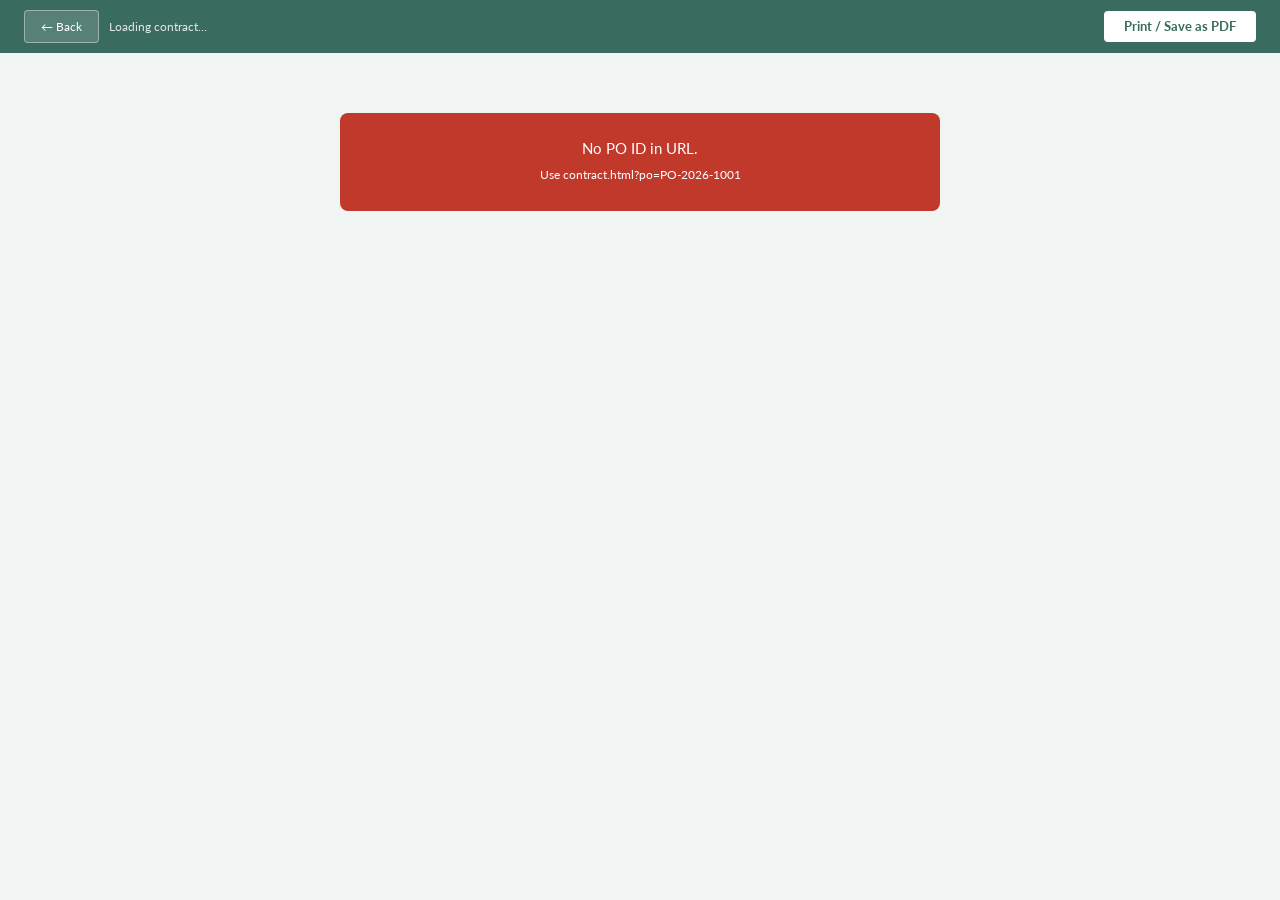
==== contract.html @ 0e43b1c2 "Add NFR PO portal, contract, and proposal calculator" ====
<!DOCTYPE html>
<html lang="en">
<head>
<meta charset="UTF-8">
<meta name="viewport" content="width=device-width, initial-scale=1.0">
<title>NFR Contract</title>
<style>
  @import url('https://fonts.googleapis.com/css2?family=Playfair+Display:wght@600;700&family=Lato:wght@300;400;700&display=swap');
  :root { --primary:#3A6B5F; --accent:#E07B54; --border:#A8CEBF; --text:#2D2D2D; }
  *{margin:0;padding:0;box-sizing:border-box;}
  body{font-family:'Lato',sans-serif;font-size:10pt;color:var(--text);background:#f0f4f3;}

  /* PRINT BAR */
  .print-bar{background:var(--primary);color:#fff;padding:10px 24px;
    display:flex;justify-content:space-between;align-items:center;gap:12px;}
  .print-bar span{font-size:9pt;opacity:.85;}
  .btn-print{background:#fff;color:var(--primary);border:none;border-radius:4px;
    padding:8px 20px;font-family:'Lato',sans-serif;font-size:9.5pt;font-weight:700;cursor:pointer;white-space:nowrap;}
  .btn-print:hover{background:#e8f5f0;}
  .btn-back{background:rgba(255,255,255,.15);color:#fff;border:1px solid rgba(255,255,255,.4);border-radius:4px;
    padding:8px 16px;font-family:'Lato',sans-serif;font-size:9pt;cursor:pointer;}
  .btn-back:hover{background:rgba(255,255,255,.25);}

  /* CONTRACT BODY */
  .contract{max-width:820px;margin:24px auto 40px;background:#fff;padding:52px 62px;
    box-shadow:0 2px 20px rgba(0,0,0,.1);border-radius:4px;}

  /* HEADER */
  .co-header{text-align:center;border-bottom:3px solid var(--primary);padding-bottom:22px;margin-bottom:26px;}
  .co-name{font-family:'Playfair Display',serif;font-size:22pt;color:var(--primary);letter-spacing:.5px;}
  .co-sub{font-size:9pt;color:#777;margin-top:5px;letter-spacing:1px;text-transform:uppercase;}
  .co-contact{font-size:8.5pt;color:#aaa;margin-top:5px;}
  .contract-title{font-family:'Playfair Display',serif;font-size:16pt;color:var(--primary);
    text-align:center;margin:22px 0 20px;}

  /* INFO GRID */
  .info-grid{display:grid;grid-template-columns:1fr 1fr;border:1px solid #ddd;border-radius:4px;
    overflow:hidden;margin-bottom:26px;}
  .info-cell{padding:10px 14px;border-bottom:1px solid #eee;}
  .info-cell:nth-child(odd){border-right:1px solid #eee;background:#fafafa;}
  .info-cell.full{grid-column:1/-1;}
  .info-cell label{font-size:7pt;font-weight:700;color:#999;text-transform:uppercase;
    letter-spacing:.4px;display:block;margin-bottom:3px;}
  .info-cell .val{font-size:10pt;font-weight:700;}

  /* SECTIONS */
  .section{margin-bottom:26px;}
  .section-title{font-family:'Playfair Display',serif;font-size:13pt;color:var(--primary);
    border-bottom:2px solid var(--border);padding-bottom:8px;margin-bottom:14px;}

  /* SCOPE */
  ol.scope-list{margin:0;padding-left:20px;}
  ol.scope-list li{margin-bottom:11px;line-height:1.75;font-size:10pt;}
  ol.scope-list li .scope-cat{font-size:7.5pt;font-weight:700;color:var(--primary);
    text-transform:uppercase;letter-spacing:.4px;display:block;margin-bottom:2px;}

  /* PRICING */
  .pricing-table{width:100%;border-collapse:collapse;margin-top:8px;}
  .pricing-table td{padding:10px 14px;border-bottom:1px solid #eee;font-size:9.5pt;}
  .pricing-table td:last-child{text-align:right;font-weight:700;}
  .pricing-table .grand-row td{border-top:3px solid var(--primary);font-size:14pt;
    font-weight:700;color:var(--primary);padding-top:14px;}
  .pricing-table .tax-row td{color:#888;font-size:8.5pt;}

  /* PAYMENT */
  .pay-grid{display:grid;grid-template-columns:repeat(3,1fr);gap:12px;margin-top:12px;}
  .pay-card{border:2px solid var(--border);border-radius:6px;padding:14px;text-align:center;}
  .pay-card .pct{font-size:20pt;font-weight:700;color:var(--primary);line-height:1;}
  .pay-card .amt{font-size:13pt;font-weight:700;color:var(--accent);margin-top:4px;}
  .pay-card .lbl{font-size:8pt;color:#777;margin-top:6px;line-height:1.5;}

  /* TERMS */
  ul.terms-list{list-style:none;padding:0;}
  ul.terms-list li{padding:7px 0 7px 18px;border-bottom:1px solid #f0f0f0;
    font-size:9.5pt;line-height:1.65;position:relative;}
  ul.terms-list li:last-child{border-bottom:none;}
  ul.terms-list li::before{content:'•';position:absolute;left:0;color:var(--primary);font-weight:700;}

  /* SIGNATURES */
  .sig-grid{display:grid;grid-template-columns:1fr 1fr;gap:44px;margin-top:12px;}
  .sig-block .sig-name{font-size:11pt;font-weight:700;color:var(--primary);}
  .sig-block .sig-role{font-size:8.5pt;color:#888;margin-top:3px;}
  .sig-line{border-bottom:1.5px solid #bbb;height:44px;margin:18px 0 5px;}
  .sig-block .date-label{font-size:8pt;color:#aaa;}

  /* STAMP */
  .nfr-stamp{border:2px solid var(--border);border-radius:6px;padding:14px 18px;
    text-align:center;margin-top:28px;}
  .stamp-name{font-family:'Playfair Display',serif;color:var(--primary);font-size:11pt;}
  .stamp-sub{font-size:8pt;color:#aaa;margin-top:4px;}
  .stamp-ref{font-size:7.5pt;color:#ccc;margin-top:6px;}

  /* ERROR */
  .error-box{background:#c0392b;color:#fff;padding:24px 28px;border-radius:8px;
    text-align:center;font-size:11pt;max-width:600px;margin:60px auto;line-height:1.7;}
  .error-box.warn{background:#856404;}

  @media print {
    body{background:#fff;}
    .print-bar{display:none!important;}
    .contract{margin:0;padding:36px 44px;box-shadow:none;max-width:100%;}
    .info-cell:nth-child(odd){background:#f8f8f8 !important;-webkit-print-color-adjust:exact;}
    .pay-card{border-color:#ccc;}
  }
</style>
</head>
<body>

<div class="print-bar" id="print-bar">
  <div style="display:flex;gap:10px;align-items:center;">
    <button class="btn-back" onclick="history.back()">← Back</button>
    <span id="bar-label">Loading contract…</span>
  </div>
  <button class="btn-print" onclick="window.print()">Print / Save as PDF</button>
</div>

<div id="contract-root"></div>

<script>
function qp(n) { return new URLSearchParams(window.location.search).get(n); }
function loadPOs() { try { return JSON.parse(localStorage.getItem('nfr_pos')||'[]'); } catch(e){ return []; } }
function fmt(n){ return '$'+(n||0).toLocaleString('en-US',{minimumFractionDigits:2,maximumFractionDigits:2}); }
function h(s){ return String(s||'').replace(/&/g,'&amp;').replace(/</g,'&lt;').replace(/>/g,'&gt;'); }
function fmtDate(iso){
  if(!iso) return '—';
  // handle date-only strings like "2026-04-01" safely
  const d = iso.length <= 10 ? new Date(iso+'T12:00:00') : new Date(iso);
  return d.toLocaleDateString('en-US',{month:'long',day:'numeric',year:'numeric'});
}

function scopeLine(item) {
  let line = item.description || '(No description)';
  if (item.spec)       line += ` — ${item.spec}`;
  if (item.dimensions) line += ` (${item.dimensions})`;
  if (item.notes)      line += `. Note: ${item.notes}`;
  return line;
}

document.addEventListener('DOMContentLoaded', () => {
  const poId = qp('po');
  const root = document.getElementById('contract-root');

  if (!poId) {
    root.innerHTML = '<div class="error-box">No PO ID in URL.<br><small>Use contract.html?po=PO-2026-1001</small></div>';
    return;
  }

  const pos = loadPOs();
  const po  = pos.find(p => p.id === poId);

  if (!po) {
    root.innerHTML = `<div class="error-box">PO <strong>${h(poId)}</strong> not found in this browser's storage.<br><small>Open this page in the same Chrome/Edge window where the PO was created.</small></div>`;
    return;
  }
  if (po.status !== 'approved') {
    root.innerHTML = `<div class="error-box warn">PO <strong>${h(poId)}</strong> has not been approved yet.<br><small>Status: ${h(po.status)}</small></div>`;
    return;
  }

  document.getElementById('bar-label').textContent = `Contract — ${po.project.client_name || 'Client'} · ${po.id}`;
  document.title = `NFR Contract — ${po.project.client_name || po.id}`;

  // Pricing
  const MAT_MU = 0.24, SUB_MU = 0.30, EQ_MU = 0.15, LABOR_RATE = 85;
  const taxRate = parseFloat(po.project.tax_region) || 7.5;

  let totMat=0, totSub=0, totTools=0, totManHrs=0;
  (po.scope_items||[]).forEach(item => {
    totMat   += item.mat_cost   || 0;
    totSub   += item.sub_cost   || 0;
    totTools += item.tools_cost || 0;
    totManHrs += (item.men||1) * (item.est_hrs||0);
  });

  const laborRev    = totManHrs * LABOR_RATE;
  const matBilled   = totMat   * (1 + MAT_MU);
  const subBilled   = totSub   * (1 + SUB_MU);
  const toolsBilled = totTools * (1 + EQ_MU);
  const taxAmt      = totMat   * (taxRate / 100);
  const grand       = laborRev + matBilled + subBilled + toolsBilled + taxAmt;

  const contractDate = fmtDate(po.approved_at || po.created_at);
  const startDate    = fmtDate(po.project.start_date);

  const scopeItems = (po.scope_items||[]).filter(i => i.description || i.mat_cost > 0 || i.sub_cost > 0);
  const scopeHtml = scopeItems.length > 0
    ? `<ol class="scope-list">${scopeItems.map(item => `
        <li>
          <span class="scope-cat">${h(item.category)}</span>
          ${h(scopeLine(item))}
        </li>`).join('')}</ol>`
    : '<p style="color:#aaa;font-style:italic;">No scope items defined.</p>';

  const fullAddr = [po.project.client_addr, po.project.client_city, 'OH', po.project.client_zip]
    .filter(Boolean).join(', ') || '—';

  root.innerHTML = `
  <div class="contract">

    <div class="co-header">
      <div class="co-name">Natures Friend &amp; Resources</div>
      <div class="co-sub">Home Improvement · Columbus, Ohio</div>
      <div class="co-contact">Licensed &amp; Insured &nbsp;·&nbsp; Columbus, OH</div>
    </div>

    <div class="contract-title">Home Improvement Contract</div>

    <div class="section">
      <div class="section-title">Client &amp; Project Information</div>
      <div class="info-grid">
        <div class="info-cell"><label>Client Name</label><div class="val">${h(po.project.client_name||'—')}</div></div>
        <div class="info-cell"><label>Contract Date</label><div class="val">${contractDate}</div></div>
        <div class="info-cell full"><label>Property Address</label><div class="val">${h(fullAddr)}</div></div>
        <div class="info-cell"><label>Project Type</label><div class="val">${h(po.project.project_type||'—')}</div></div>
        <div class="info-cell"><label>Estimated Start Date</label><div class="val">${startDate}</div></div>
        <div class="info-cell"><label>Project Manager</label><div class="val">${h(po.project.proj_mgr||'Jose Martinez')}</div></div>
        <div class="info-cell"><label>Contract Reference</label><div class="val">${h(po.id)}</div></div>
      </div>
    </div>

    <div class="section">
      <div class="section-title">Scope of Work</div>
      <p style="font-size:9pt;color:#777;margin-bottom:14px;line-height:1.65;">
        Natures Friend &amp; Resources agrees to perform the following work at the above-referenced property in a workmanlike manner consistent with industry standards:
      </p>
      ${scopeHtml}
    </div>

    <div class="section">
      <div class="section-title">Contract Price</div>
      <table class="pricing-table">
        <tr class="tax-row"><td>Labor, materials, sub-contractors, and equipment as described in scope above</td><td>Included</td></tr>
        <tr class="tax-row"><td>Sales tax on materials (${taxRate}%)</td><td>${fmt(taxAmt)}</td></tr>
        <tr class="grand-row"><td>Total Contract Amount</td><td>${fmt(grand)}</td></tr>
      </table>
    </div>

    <div class="section">
      <div class="section-title">Payment Schedule</div>
      <div class="pay-grid">
        <div class="pay-card">
          <div class="pct">40%</div>
          <div class="amt">${fmt(grand * 0.4)}</div>
          <div class="lbl"><strong>Deposit</strong><br>Due upon signing<br>Reserves project start date</div>
        </div>
        <div class="pay-card">
          <div class="pct">40%</div>
          <div class="amt">${fmt(grand * 0.4)}</div>
          <div class="lbl"><strong>Progress Payment</strong><br>Due when materials ordered<br>or work is underway</div>
        </div>
        <div class="pay-card">
          <div class="pct">20%</div>
          <div class="amt">${fmt(grand * 0.2)}</div>
          <div class="lbl"><strong>Final Payment</strong><br>Due upon completion<br>After walkthrough</div>
        </div>
      </div>
    </div>

    <div class="section">
      <div class="section-title">Terms &amp; Conditions</div>
      <ul class="terms-list">
        <li>Work will not begin until the deposit has been received in full.</li>
        <li>Work will pause if the progress payment is not received on schedule.</li>
        <li>Accepted payment methods: Personal Check, Zelle, or ACH Bank Transfer.</li>
        <li>Any changes to the scope of work must be agreed to in writing as a signed change order before work proceeds. Additional charges may apply.</li>
        <li>Natures Friend &amp; Resources is not responsible for damage caused by pre-existing conditions unless disclosed in writing prior to commencement.</li>
        <li>All work will be performed in a workmanlike manner consistent with industry standards.</li>
        <li>Client is responsible for clearing personal belongings and furniture from work areas prior to the start date.</li>
        <li>This contract is valid for 30 days from the contract date above.</li>
      </ul>
    </div>

    <div class="section">
      <div class="section-title">Signatures</div>
      <p style="font-size:9pt;color:#777;margin-bottom:20px;line-height:1.65;">
        By signing below, both parties agree to the scope of work, total price, payment schedule, and all terms outlined in this contract.
      </p>
      <div class="sig-grid">
        <div class="sig-block">
          <div class="sig-name">${h(po.project.client_name||'Client')}</div>
          <div class="sig-role">Property Owner / Client</div>
          <div class="sig-line"></div>
          <div class="date-label">Signature &nbsp;&nbsp;&nbsp;&nbsp;&nbsp;&nbsp;&nbsp;&nbsp;&nbsp;&nbsp;&nbsp;&nbsp;&nbsp;&nbsp;&nbsp;&nbsp; Date</div>
        </div>
        <div class="sig-block">
          <div class="sig-name">Jose Martinez</div>
          <div class="sig-role">Owner — Natures Friend &amp; Resources</div>
          <div class="sig-line"></div>
          <div class="date-label">Signature &nbsp;&nbsp;&nbsp;&nbsp;&nbsp;&nbsp;&nbsp;&nbsp;&nbsp;&nbsp;&nbsp;&nbsp;&nbsp;&nbsp;&nbsp;&nbsp; Date</div>
        </div>
      </div>
    </div>

    <div class="nfr-stamp">
      <div class="stamp-name">Natures Friend &amp; Resources</div>
      <div class="stamp-sub">Columbus, Ohio &nbsp;·&nbsp; Licensed &amp; Insured &nbsp;·&nbsp; Home Improvement Contractor</div>
      <div class="stamp-ref">${h(po.id)} &nbsp;·&nbsp; Generated ${new Date().toLocaleDateString()}</div>
    </div>

  </div>`;
});
</script>
</body>
</html>
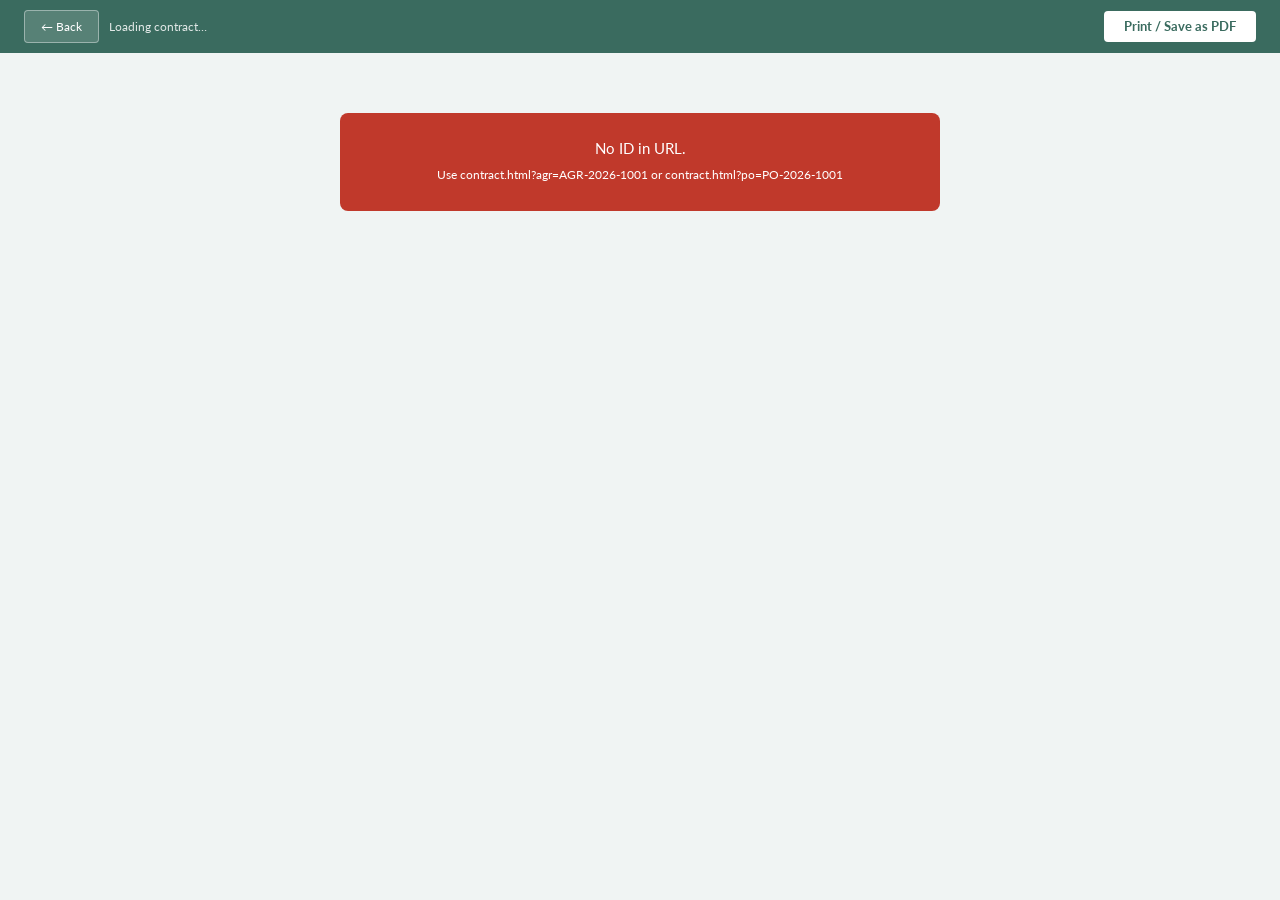
==== commit b386c154: "Add agreement portal, Jen portal, skills, and workflow redesign - agreement-portal.html: Maria's new" ====
--- a/contract.html
+++ b/contract.html
@@ -137,30 +137,51 @@
 }
 
 document.addEventListener('DOMContentLoaded', () => {
-  const poId = qp('po');
-  const root = document.getElementById('contract-root');
-
-  if (!poId) {
-    root.innerHTML = '<div class="error-box">No PO ID in URL.<br><small>Use contract.html?po=PO-2026-1001</small></div>';
+  // Support both ?agr=AGR-2026-1001 (new flow) and ?po=PO-2026-1001 (legacy)
+  const agrId = qp('agr');
+  const poId  = qp('po');
+  const root  = document.getElementById('contract-root');
+
+  if (!agrId && !poId) {
+    root.innerHTML = '<div class="error-box">No ID in URL.<br><small>Use contract.html?agr=AGR-2026-1001 or contract.html?po=PO-2026-1001</small></div>';
     return;
   }
 
-  const pos = loadPOs();
-  const po  = pos.find(p => p.id === poId);
-
-  if (!po) {
-    root.innerHTML = `<div class="error-box">PO <strong>${h(poId)}</strong> not found in this browser's storage.<br><small>Open this page in the same Chrome/Edge window where the PO was created.</small></div>`;
-    return;
+  let record = null;
+  let recordId = '';
+
+  if (agrId) {
+    const agrs = JSON.parse(localStorage.getItem('nfr_agreements') || '[]');
+    record = agrs.find(a => a.id === agrId);
+    recordId = agrId;
+    if (!record) {
+      root.innerHTML = `<div class="error-box">Agreement <strong>${h(agrId)}</strong> not found in this browser's storage.</div>`;
+      return;
+    }
+    if (!['jose_approved','sent_to_client','signed','deposit_paid'].includes(record.status)) {
+      root.innerHTML = `<div class="error-box warn">Agreement <strong>${h(agrId)}</strong> has not been approved yet.<br><small>Status: ${h(record.status)}</small></div>`;
+      return;
+    }
+  } else {
+    const pos = loadPOs();
+    record = pos.find(p => p.id === poId);
+    recordId = poId;
+    if (!record) {
+      root.innerHTML = `<div class="error-box">PO <strong>${h(poId)}</strong> not found in this browser's storage.<br><small>Open this page in the same Chrome/Edge window where the PO was created.</small></div>`;
+      return;
+    }
+    if (record.status !== 'approved') {
+      root.innerHTML = `<div class="error-box warn">PO <strong>${h(poId)}</strong> has not been approved yet.<br><small>Status: ${h(record.status)}</small></div>`;
+      return;
+    }
   }
-  if (po.status !== 'approved') {
-    root.innerHTML = `<div class="error-box warn">PO <strong>${h(poId)}</strong> has not been approved yet.<br><small>Status: ${h(po.status)}</small></div>`;
-    return;
-  }
-
-  document.getElementById('bar-label').textContent = `Contract — ${po.project.client_name || 'Client'} · ${po.id}`;
-  document.title = `NFR Contract — ${po.project.client_name || po.id}`;
-
-  // Pricing
+
+  const po = record;
+
+  document.getElementById('bar-label').textContent = `Contract — ${po.project.client_name || 'Client'} · ${recordId}`;
+  document.title = `NFR Contract — ${po.project.client_name || recordId}`;
+
+  // Pricing — use stored grand_total if available (agreements store it), otherwise calculate
   const MAT_MU = 0.24, SUB_MU = 0.30, EQ_MU = 0.15, LABOR_RATE = 85;
   const taxRate = parseFloat(po.project.tax_region) || 7.5;
 
@@ -177,9 +198,10 @@
   const subBilled   = totSub   * (1 + SUB_MU);
   const toolsBilled = totTools * (1 + EQ_MU);
   const taxAmt      = totMat   * (taxRate / 100);
-  const grand       = laborRev + matBilled + subBilled + toolsBilled + taxAmt;
-
-  const contractDate = fmtDate(po.approved_at || po.created_at);
+  // Use stored grand total from agreement if available (ensures contract matches what was signed)
+  const grand       = po.grand_total || (laborRev + matBilled + subBilled + toolsBilled + taxAmt);
+
+  const contractDate = fmtDate(po.jose_approved_at || po.signed_at || po.approved_at || po.created_at);
   const startDate    = fmtDate(po.project.start_date);
 
   const scopeItems = (po.scope_items||[]).filter(i => i.description || i.mat_cost > 0 || i.sub_cost > 0);
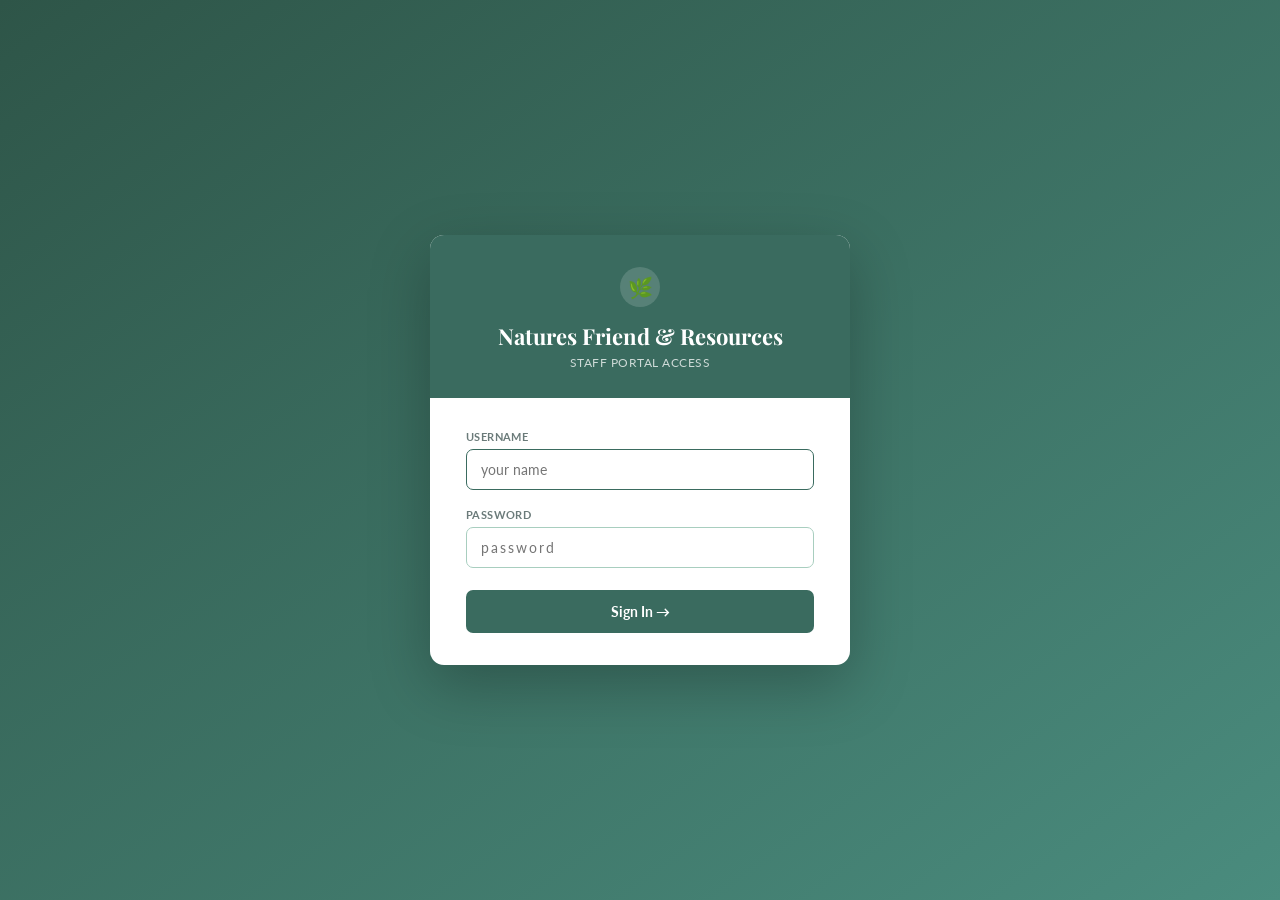
==== commit 0bf67598: "Add unified portal login + absorb training into tools domain - Rewrite index.html: username+password" ====
--- a/contract.html
+++ b/contract.html
@@ -6,7 +6,7 @@
 <title>NFR Contract</title>
 <style>
   @import url('https://fonts.googleapis.com/css2?family=Playfair+Display:wght@600;700&family=Lato:wght@300;400;700&display=swap');
-  :root { --primary:#3A6B5F; --accent:#E07B54; --border:#A8CEBF; --text:#2D2D2D; }
+  :root { --primary:#3A6B5F; --accent:#E07B54; --border:#A8CEBF; --text:#2D2D2D; --warn:#92400E; --success:#065F46; }
   *{margin:0;padding:0;box-sizing:border-box;}
   body{font-family:'Lato',sans-serif;font-size:10pt;color:var(--text);background:#f0f4f3;}
 
@@ -95,14 +95,60 @@
     text-align:center;font-size:11pt;max-width:600px;margin:60px auto;line-height:1.7;}
   .error-box.warn{background:#856404;}
 
+  /* TERMS */
+  .terms-block{display:flex;gap:12px;margin-bottom:14px;font-size:9pt;line-height:1.7;color:#444;}
+  .terms-num{min-width:22px;font-weight:700;color:var(--primary);padding-top:1px;}
+  .terms-highlight{background:#FFFBEB;border:1px solid #FDE68A;border-radius:6px;padding:12px 14px;margin-bottom:14px;}
+  .terms-highlight .terms-num{color:#92400E;}
+  .terms-highlight{color:#78350F;}
+
+  /* E-SIGN */
+  .esign-box{background:#F0F7FF;border:2px solid #3B82F6;border-radius:10px;padding:28px 32px;margin:30px 0 20px;}
+  .esign-title{font-family:'Playfair Display',serif;font-size:14pt;color:#1E3A5F;margin-bottom:10px;}
+  .esign-intro{font-size:9pt;color:#374151;line-height:1.7;margin-bottom:20px;}
+  .esign-checks{display:flex;flex-direction:column;gap:14px;margin-bottom:22px;}
+  .esign-check-row{display:flex;gap:12px;align-items:flex-start;font-size:9pt;color:#1F2937;line-height:1.6;cursor:pointer;}
+  .esign-check-row input[type=checkbox]{min-width:18px;height:18px;margin-top:2px;accent-color:#1D4ED8;cursor:pointer;}
+  .esign-name-row{display:grid;grid-template-columns:1fr 180px;gap:16px;margin-bottom:16px;}
+  .esign-field label{display:block;font-size:8pt;font-weight:700;color:#374151;text-transform:uppercase;letter-spacing:.3px;margin-bottom:5px;}
+  .esign-field input{width:100%;border:1.5px solid #93C5FD;border-radius:6px;padding:10px 12px;font-family:'Lato',sans-serif;font-size:11pt;outline:none;transition:border-color .15s;}
+  .esign-field input:focus{border-color:#2563EB;}
+  .esign-btn{width:100%;padding:14px;background:#1D4ED8;color:#fff;border:none;border-radius:7px;font-family:'Lato',sans-serif;font-size:13pt;font-weight:700;cursor:pointer;transition:opacity .15s;margin-bottom:12px;}
+  .esign-btn:disabled{background:#93C5FD;cursor:not-allowed;}
+  .esign-btn:not(:disabled):hover{opacity:.88;}
+  .esign-legal-note{font-size:8pt;color:#6B7280;line-height:1.6;font-style:italic;text-align:center;}
+  .esign-confirmed{background:#D1FAE5;border:2px solid #6EE7B7;border-radius:10px;padding:20px 24px;margin:20px 0;display:flex;align-items:center;gap:16px;}
+  .esign-confirmed-icon{font-size:28px;}
+  .esign-confirmed-text{font-size:10pt;color:#065F46;line-height:1.6;}
+
+  /* SCOPE GROUPS */
+  .scope-group{margin-bottom:18px;}
+  .scope-group-title{font-family:'Playfair Display',serif;font-size:10.5pt;color:var(--primary);
+    border-left:3px solid var(--border);padding:5px 0 5px 12px;margin-bottom:8px;font-weight:600;}
+  .scope-group ol{margin:0 0 0 22px;padding:0;}
+  .scope-group ol li{margin-bottom:7px;line-height:1.7;font-size:9.5pt;}
+  .scope-clause{font-size:8pt;color:#6B7280;line-height:1.65;font-style:italic;
+    background:#F9FAFB;border-left:2px solid #D1D5DB;padding:7px 10px;margin-top:6px;border-radius:0 4px 4px 0;}
+
+  /* NETLIFY FORM THANK-YOU */
+  .esign-thankyou{background:#D1FAE5;border:2px solid #6EE7B7;border-radius:10px;
+    padding:28px 32px;margin:30px 0 20px;text-align:center;}
+  .esign-thankyou h2{font-family:'Playfair Display',serif;color:#065F46;font-size:16pt;margin-bottom:10px;}
+  .esign-thankyou p{font-size:10pt;color:#065F46;line-height:1.7;}
+
   @media print {
     body{background:#fff;}
     .print-bar{display:none!important;}
+    .esign-box{display:none!important;}
     .contract{margin:0;padding:36px 44px;box-shadow:none;max-width:100%;}
     .info-cell:nth-child(odd){background:#f8f8f8 !important;-webkit-print-color-adjust:exact;}
     .pay-card{border-color:#ccc;}
+    .terms-highlight{background:#FFFDE7 !important;-webkit-print-color-adjust:exact;}
+    .esign-confirmed{background:#F0FFF4 !important;-webkit-print-color-adjust:exact;}
   }
 </style>
+<script src="js/auth.js"></script>
+<script>NFRAuth.requireAuth('contract');</script>
 </head>
 <body>
 
@@ -113,6 +159,19 @@
   </div>
   <button class="btn-print" onclick="window.print()">Print / Save as PDF</button>
 </div>
+
+<!-- Netlify form (hidden — submitted via fetch in shared/remote mode) -->
+<form id="netlify-sig-form" name="nfr-esign" method="POST" data-netlify="true" netlify-honeypot="bot-field" style="display:none">
+  <input name="form-name" value="nfr-esign">
+  <input name="bot-field">
+  <input name="agreement_id"        id="nf-agr-id">
+  <input name="client_name_signed"  id="nf-client-name">
+  <input name="signed_at"           id="nf-signed-at">
+  <input name="contract_total"      id="nf-total">
+  <input name="project_type"        id="nf-proj-type">
+  <input name="client_address"      id="nf-address">
+  <input name="user_agent"          id="nf-ua">
+</form>
 
 <div id="contract-root"></div>
 
@@ -136,11 +195,50 @@
   return line;
 }
 
+// ── Per-trade contract clauses ────────────────────────────────────────────────
+const TRADE_CLAUSES = {
+  'Demo & Site Prep': 'All demolition debris removed within 48 hours. Work areas inaccessible during active demo. Pre-existing conditions discovered after demo require a written change order before remediation.',
+  'Structural': 'All structural modifications performed per applicable code. Permits and engineering review may be required and are billed at cost. Additional structural deficiencies found during work require a change order.',
+  'Rough Electrical': 'All rough electrical work performed by or under supervision of a licensed electrician. Permits pulled where required. Electrical panel must be unobstructed on start date.',
+  'Finish Electrical': 'All outlet covers, switch plates, light fixtures, and GFCI outlets installed per approved scope. Client approves any fixture substitutions in writing before installation.',
+  'Rough Plumbing': 'All rough plumbing performed by a licensed plumber. Water shutoff confirmed before work begins. Pressure-tested before walls are closed. Gas line work requires licensed plumber to pull permit.',
+  'Fixtures & Plumbing Finish': 'Client confirms all fixture selections in writing before ordering. Owner-supplied fixtures installed at owner\'s risk. All connections leak-tested 24 hours after installation.',
+  'Waterproofing': 'Waterproofing applied per manufacturer spec. NFR warranty covers installation workmanship only — does not cover external water intrusion, drainage issues, or foundation failure. Flood test performed before tile installation.',
+  'Drywall': 'Drywall installed, taped, and finished to specified level. Level 5 finish requires primer coat before application.',
+  'Tile Work': 'Client approves tile layout, grout color, and pattern in writing before installation begins. Changes after installation commences are a change order. Grout sealed 72 hours after installation.',
+  'Flooring': 'Client approves flooring material, color, and run direction before installation. Flooring acclimated per manufacturer requirements. Existing subfloor defects discovered during installation require a change order.',
+  'Cabinets': 'Client reviews and approves cabinet layout drawing before order is placed. Cancellation or changes after order placement are subject to restocking fees passed to client.',
+  'Countertops': 'Template/measurement appointment required after cabinet installation. Countertop lead time is 10–14 business days after template. Client approves stone slab selection before fabrication.',
+  'Shower / Tub': 'Shower floor sloped minimum ¼" per foot toward drain. Shower pan flood-tested for 24 hours before tile installation.',
+  'Appliances': 'Client confirms appliance dimensions match rough-in locations before installation. NFR not responsible for manufacturer defects. Anti-tip brackets installed on all freestanding ranges.',
+  'Paint & Finish': 'Client approves color samples on actual wall surface in writing before full application. Touch-up coat included. Full repaint after application begins due to color change is a change order.',
+  'Trim & Millwork': 'All inside corners coped, not mitered. Nail holes and caulk filled before paint.',
+  'Bathroom Accessories': 'Accessories installed on blocking or rated anchors. Standard towel bar height 48" AFF unless otherwise specified in writing.',
+  'Sub-Contractors': 'All sub-contractors carry their own general liability insurance and applicable state licensing. Sub-contractor scope buyouts signed before work commences.',
+  'Permits & Inspections': 'All permits obtained before permitted work begins. Permit fees not listed above billed at cost. Work shall not be covered until all required rough-in inspections are passed.',
+  'Acoustic / Drop Ceiling Tile': 'All existing tile removed and disposed. New grid installed level and square. Accessibility panels provided at all mechanical/junction box locations per code.'
+};
+
 document.addEventListener('DOMContentLoaded', () => {
-  // Support both ?agr=AGR-2026-1001 (new flow) and ?po=PO-2026-1001 (legacy)
+  // Support ?shared= (remote client link), ?agr= (internal), or ?po= (legacy)
+  const sharedId = qp('shared');
+  const snapParam = qp('snap');
   const agrId = qp('agr');
   const poId  = qp('po');
   const root  = document.getElementById('contract-root');
+
+  // ── Shared / remote mode ──
+  if (sharedId && snapParam) {
+    let record = null;
+    try {
+      record = JSON.parse(decodeURIComponent(escape(atob(decodeURIComponent(snapParam)))));
+    } catch(e) {
+      root.innerHTML = '<div class="error-box">Invalid or corrupted contract link. Please ask Jose to re-send the link.</div>';
+      return;
+    }
+    renderContract(record, sharedId, 'agr', true, root);
+    return;
+  }
 
   if (!agrId && !poId) {
     root.innerHTML = '<div class="error-box">No ID in URL.<br><small>Use contract.html?agr=AGR-2026-1001 or contract.html?po=PO-2026-1001</small></div>';
@@ -176,12 +274,24 @@
     }
   }
 
-  const po = record;
+  renderContract(record, recordId, agrId ? 'agr' : 'po', false, root);
+
+});
+
+// ── Shared-mode flag (set by renderContract) ──────────────────────────────────
+let _isSharedMode = false;
+
+// ── Main contract renderer ────────────────────────────────────────────────────
+function renderContract(po, recordId, recordType, isShared, root) {
+  _isSharedMode = isShared;
 
   document.getElementById('bar-label').textContent = `Contract — ${po.project.client_name || 'Client'} · ${recordId}`;
   document.title = `NFR Contract — ${po.project.client_name || recordId}`;
-
-  // Pricing — use stored grand_total if available (agreements store it), otherwise calculate
+  if (isShared) {
+    const backBtn = document.querySelector('.btn-back');
+    if (backBtn) backBtn.style.display = 'none';
+  }
+
   const MAT_MU = 0.24, SUB_MU = 0.30, EQ_MU = 0.15, LABOR_RATE = 85;
   const taxRate = parseFloat(po.project.tax_region) || 7.5;
 
@@ -198,20 +308,33 @@
   const subBilled   = totSub   * (1 + SUB_MU);
   const toolsBilled = totTools * (1 + EQ_MU);
   const taxAmt      = totMat   * (taxRate / 100);
-  // Use stored grand total from agreement if available (ensures contract matches what was signed)
   const grand       = po.grand_total || (laborRev + matBilled + subBilled + toolsBilled + taxAmt);
 
   const contractDate = fmtDate(po.jose_approved_at || po.signed_at || po.approved_at || po.created_at);
   const startDate    = fmtDate(po.project.start_date);
 
+  // Group scope items by category and append per-trade protection clauses
   const scopeItems = (po.scope_items||[]).filter(i => i.description || i.mat_cost > 0 || i.sub_cost > 0);
-  const scopeHtml = scopeItems.length > 0
-    ? `<ol class="scope-list">${scopeItems.map(item => `
-        <li>
-          <span class="scope-cat">${h(item.category)}</span>
-          ${h(scopeLine(item))}
-        </li>`).join('')}</ol>`
-    : '<p style="color:#aaa;font-style:italic;">No scope items defined.</p>';
+  let scopeHtml;
+  if (scopeItems.length > 0) {
+    const grouped = {};
+    const catOrder = [];
+    scopeItems.forEach(item => {
+      const cat = item.category || 'Other';
+      if (!grouped[cat]) { grouped[cat] = []; catOrder.push(cat); }
+      grouped[cat].push(item);
+    });
+    scopeHtml = catOrder.map(cat => {
+      const clause = TRADE_CLAUSES[cat] || '';
+      return `<div class="scope-group">
+        <div class="scope-group-title">${h(cat)}</div>
+        <ol>${grouped[cat].map(item => `<li>${h(scopeLine(item))}</li>`).join('')}</ol>
+        ${clause ? `<div class="scope-clause">${h(clause)}</div>` : ''}
+      </div>`;
+    }).join('');
+  } else {
+    scopeHtml = '<p style="color:#aaa;font-style:italic;">No scope items defined.</p>';
+  }
 
   const fullAddr = [po.project.client_addr, po.project.client_city, 'OH', po.project.client_zip]
     .filter(Boolean).join(', ') || '—';
@@ -280,22 +403,118 @@
 
     <div class="section">
       <div class="section-title">Terms &amp; Conditions</div>
-      <ul class="terms-list">
-        <li>Work will not begin until the deposit has been received in full.</li>
-        <li>Work will pause if the progress payment is not received on schedule.</li>
-        <li>Accepted payment methods: Personal Check, Zelle, or ACH Bank Transfer.</li>
-        <li>Any changes to the scope of work must be agreed to in writing as a signed change order before work proceeds. Additional charges may apply.</li>
-        <li>Natures Friend &amp; Resources is not responsible for damage caused by pre-existing conditions unless disclosed in writing prior to commencement.</li>
-        <li>All work will be performed in a workmanlike manner consistent with industry standards.</li>
-        <li>Client is responsible for clearing personal belongings and furniture from work areas prior to the start date.</li>
-        <li>This contract is valid for 30 days from the contract date above.</li>
-      </ul>
+
+      <div class="terms-block">
+        <div class="terms-num">1.</div>
+        <div>
+          <strong>Work Commencement &amp; Deposit.</strong> Natures Friend &amp; Resources ("Contractor") shall not begin work, order materials, or reserve labor until the 40% deposit has been received in full. The deposit reserves the project start date. If the deposit is not received within 30 days of the contract date, this contract expires and Contractor is released from all obligations hereunder.
+        </div>
+      </div>
+
+      <div class="terms-block">
+        <div class="terms-num">2.</div>
+        <div>
+          <strong>Payment Obligations — Binding Agreement to Pay.</strong> Client is legally obligated to make all payments in accordance with the payment schedule on the preceding page: (a) <strong>40% Deposit</strong> — due upon signing, prior to commencement; (b) <strong>40% Progress Payment</strong> — due upon materials being ordered or work commencing on site, whichever occurs first; (c) <strong>20% Final Payment</strong> — due in full on the day of project completion and walkthrough. Payments are accepted by Personal Check, Zelle, or ACH Bank Transfer only. Time is of the essence with respect to all payment obligations under this Contract.
+        </div>
+      </div>
+
+      <div class="terms-block">
+        <div class="terms-num">3.</div>
+        <div>
+          <strong>Late Payments &amp; Interest.</strong> Any payment not received within five (5) calendar days of its due date shall be considered past due. Past-due balances shall accrue interest at the rate of <strong>1.5% per month (18% annually)</strong> from the due date until paid in full. Contractor reserves the right to apply any partial payment first to accrued interest, then to the outstanding principal.
+        </div>
+      </div>
+
+      <div class="terms-block">
+        <div class="terms-num">4.</div>
+        <div>
+          <strong>Right to Suspend or Terminate Work.</strong> If Client fails to make any payment within five (5) calendar days of the due date, Contractor may, at its sole discretion: (a) suspend all work and remove materials and equipment from the job site; or (b) terminate this Contract upon written notice to Client. In the event of work suspension or termination due to Client's non-payment, Client shall be liable for all work performed to date, materials purchased, labor mobilized, and any reasonable costs of demobilization and remobilization. Resumption of work after a payment-related suspension shall require full payment of all overdue amounts plus a remobilization fee.
+        </div>
+      </div>
+
+      <div class="terms-block terms-highlight">
+        <div class="terms-num">5.</div>
+        <div>
+          <strong>Ohio Mechanic's Lien Notice (Required by Ohio Law).</strong> Any contractor, subcontractor, laborer, or material supplier who helps improve your property, but is not paid for his work, may record what is called a mechanic's lien on your property. A mechanic's lien is a claim against your property. If the lien is not resolved, the claimant may be able to force the sale of your property to collect the amount owed. Natures Friend &amp; Resources reserves all rights under Ohio Revised Code Chapter 1311 to file a mechanic's lien against the property described in this Contract for any unpaid amounts.
+        </div>
+      </div>
+
+      <div class="terms-block">
+        <div class="terms-num">6.</div>
+        <div>
+          <strong>Change Orders.</strong> The scope of work set forth in this Contract is final. Any additions, deletions, or modifications to the scope of work must be agreed upon in writing by both parties in a signed change order before any additional work is performed. Verbal agreements to perform additional work are not binding on Contractor. Each approved change order shall constitute an amendment to this Contract and may affect the total contract price and project timeline.
+        </div>
+      </div>
+
+      <div class="terms-block">
+        <div class="terms-num">7.</div>
+        <div>
+          <strong>Client Responsibilities.</strong> Client agrees to: (a) provide Contractor and its subcontractors reasonable access to the property during normal working hours (7:00 AM – 5:00 PM, Monday–Friday); (b) remove or protect personal belongings, furniture, and valuables from work areas prior to the project start date; (c) disclose in writing any known or suspected hazardous materials (including but not limited to asbestos, lead paint, mold) prior to commencement. Failure to disclose known hazardous conditions may result in additional costs and delays, all of which shall be the responsibility of Client.
+        </div>
+      </div>
+
+      <div class="terms-block">
+        <div class="terms-num">8.</div>
+        <div>
+          <strong>Pre-Existing Conditions.</strong> Contractor is not responsible for damage arising from pre-existing conditions at the property that were not disclosed in writing prior to commencement, including but not limited to: defective framing, subfloor damage, concealed plumbing or electrical deficiencies, water intrusion, or structural defects discovered during the course of work. Discovery of pre-existing conditions may require a written change order for remediation and may affect the project timeline and total price.
+        </div>
+      </div>
+
+      <div class="terms-block">
+        <div class="terms-num">9.</div>
+        <div>
+          <strong>Delays &amp; Force Majeure.</strong> Contractor shall not be liable for delays caused by circumstances beyond its reasonable control, including but not limited to: adverse weather conditions, supply chain disruptions, material shortages, subcontractor delays, utility company schedules, permit processing times, acts of God, or government orders. Contractor will notify Client of any material delays and provide a revised estimated timeline as practicable.
+        </div>
+      </div>
+
+      <div class="terms-block">
+        <div class="terms-num">10.</div>
+        <div>
+          <strong>Workmanship Warranty.</strong> Contractor warrants all labor performed under this Contract against defects in workmanship for a period of <strong>one (1) year</strong> from the date of project completion. This warranty does not cover damage caused by Client misuse, modification, neglect, or normal wear and tear. Materials are covered solely by the manufacturer's warranty, which Contractor will assist Client in filing where applicable. This warranty is void if Client fails to make all payments due under this Contract.
+        </div>
+      </div>
+
+      <div class="terms-block">
+        <div class="terms-num">11.</div>
+        <div>
+          <strong>Permits &amp; Code Compliance.</strong> Where required by applicable law, Contractor shall obtain necessary building permits and inspections. Permit fees, where not expressly included in the contract price above, shall be an additional cost billed to Client at cost. Client hereby authorizes Contractor to act as contractor of record for permitting purposes for this project.
+        </div>
+      </div>
+
+      <div class="terms-block">
+        <div class="terms-num">12.</div>
+        <div>
+          <strong>Limitation of Liability.</strong> Contractor's maximum liability to Client under this Contract, for any reason, shall not exceed the total amount paid by Client to Contractor under this Contract. In no event shall Contractor be liable for indirect, incidental, consequential, or punitive damages of any kind.
+        </div>
+      </div>
+
+      <div class="terms-block">
+        <div class="terms-num">13.</div>
+        <div>
+          <strong>Dispute Resolution &amp; Attorney Fees.</strong> In the event of any dispute arising from or relating to this Contract, the parties agree to first attempt resolution through good-faith negotiation. If the dispute is not resolved within thirty (30) days, either party may pursue available legal remedies in the courts of Franklin County, Ohio. The prevailing party in any legal action shall be entitled to recover reasonable attorney fees and court costs from the non-prevailing party.
+        </div>
+      </div>
+
+      <div class="terms-block">
+        <div class="terms-num">14.</div>
+        <div>
+          <strong>Three-Day Right to Cancel (Ohio Home Solicitation Sales Act).</strong> If this contract was solicited at the Client's residence or a location other than Contractor's permanent place of business, Client has the right to cancel this transaction within three (3) business days of the date of signing. Cancellation must be made in writing and delivered to Natures Friend &amp; Resources. If Client cancels within this period, any deposit paid shall be refunded within 10 business days. <em>This right does not apply if Client initiated contact and the work is urgently required to protect health or safety.</em>
+        </div>
+      </div>
+
+      <div class="terms-block">
+        <div class="terms-num">15.</div>
+        <div>
+          <strong>Entire Agreement.</strong> This Contract, including any signed change orders, constitutes the entire agreement between the parties with respect to the project described herein and supersedes all prior discussions, representations, or agreements, whether oral or written. This Contract may not be modified except by a written instrument signed by both parties. This Contract shall be governed by the laws of the State of Ohio.
+        </div>
+      </div>
     </div>
 
-    <div class="section">
+    <!-- ── Physical Signature Block (for print) ── -->
+    <div class="section" id="print-sig-block">
       <div class="section-title">Signatures</div>
       <p style="font-size:9pt;color:#777;margin-bottom:20px;line-height:1.65;">
-        By signing below, both parties agree to the scope of work, total price, payment schedule, and all terms outlined in this contract.
+        By signing below, both parties agree to the complete scope of work, total contract price, payment schedule, and all fifteen (15) terms and conditions set forth above. Client acknowledges having read and understood this entire contract.
       </p>
       <div class="sig-grid">
         <div class="sig-block">
@@ -313,6 +532,9 @@
       </div>
     </div>
 
+    <!-- ── Electronic Acknowledgment (screen only) ── -->
+    <div id="esign-section"></div>
+
     <div class="nfr-stamp">
       <div class="stamp-name">Natures Friend &amp; Resources</div>
       <div class="stamp-sub">Columbus, Ohio &nbsp;·&nbsp; Licensed &amp; Insured &nbsp;·&nbsp; Home Improvement Contractor</div>
@@ -320,7 +542,177 @@
     </div>
 
   </div>`;
-});
+
+  // ── Render e-sign section based on agreement status ──────────
+  const esignEl = document.getElementById('esign-section');
+  const alreadySigned = ['signed','deposit_paid'].includes(po.status) && po.client_signed_name;
+
+  if (alreadySigned) {
+    esignEl.innerHTML = `
+      <div class="esign-confirmed">
+        <div class="esign-confirmed-icon">✅</div>
+        <div class="esign-confirmed-text">
+          <strong>Electronically Acknowledged</strong><br>
+          Signed by <strong>${h(po.client_signed_name)}</strong> on ${fmtDate(po.client_signed_at)}<br>
+          <small style="color:#065F46;opacity:.75">Agreement ID: ${h(po.id)}</small>
+        </div>
+      </div>`;
+  } else if (isShared || ['jose_approved','sent_to_client','signed'].includes(po.status)) {
+    esignEl.innerHTML = `
+      <div class="esign-box">
+        <div class="esign-title">Electronic Acknowledgment &amp; Signature</div>
+        <p class="esign-intro">
+          Please read this entire contract carefully before signing. By completing the acknowledgment below, you confirm that you have read and understood all terms, and you agree to be legally bound by this contract including the payment obligations described above.
+        </p>
+        <div class="esign-checks">
+          <label class="esign-check-row">
+            <input type="checkbox" id="chk-read" onchange="checkEsignReady()">
+            <span>I have read and understand the complete scope of work, total contract price, payment schedule (40% deposit / 40% progress / 20% final), and all fifteen (15) terms and conditions in this contract.</span>
+          </label>
+          <label class="esign-check-row">
+            <input type="checkbox" id="chk-pay" onchange="checkEsignReady()">
+            <span>I agree to make all payments according to the schedule above and understand that failure to pay on time may result in work suspension, interest charges of 1.5%/month, a mechanic's lien on my property, and legal action to recover all amounts owed including attorney fees.</span>
+          </label>
+          <label class="esign-check-row">
+            <input type="checkbox" id="chk-cancel" onchange="checkEsignReady()">
+            <span>I have been informed of my three-day right to cancel (if applicable under Ohio law) and I am signing this contract voluntarily.</span>
+          </label>
+        </div>
+        <div class="esign-name-row">
+          <div class="esign-field">
+            <label>Your Full Legal Name <span style="color:#DC2626">*</span></label>
+            <input type="text" id="esign-name" placeholder="Type your full name to serve as your signature" oninput="checkEsignReady()">
+          </div>
+          <div class="esign-field" style="max-width:180px">
+            <label>Today's Date <span style="color:#DC2626">*</span></label>
+            <input type="date" id="esign-date" value="${new Date().toISOString().substring(0,10)}" oninput="checkEsignReady()">
+          </div>
+        </div>
+        <div id="esign-msg" style="font-size:12px;color:#DC2626;margin-bottom:10px;display:none"></div>
+        <button class="esign-btn" id="esign-btn" onclick="submitEsign('${h(recordId)}','${recordType}')" disabled>
+          Sign &amp; Accept Contract
+        </button>
+        <p class="esign-legal-note">
+          Your typed name above constitutes your electronic signature on this contract. This electronic acknowledgment is binding and has the same legal effect as a handwritten signature under the Electronic Signatures in Global and National Commerce Act (E-SIGN) and applicable Ohio law.
+        </p>
+      </div>`;
+    // Pre-fill Netlify hidden form with metadata
+    if (isShared) {
+      const fullAddr2 = [po.project.client_addr, po.project.client_city, 'OH', po.project.client_zip].filter(Boolean).join(', ') || '—';
+      const el = (id, v) => { const e = document.getElementById(id); if (e) e.value = v; };
+      el('nf-agr-id',    recordId);
+      el('nf-total',     fmt(grand));
+      el('nf-proj-type', po.project.project_type || '');
+      el('nf-address',   fullAddr2);
+      el('nf-ua',        navigator.userAgent);
+    }
+  }
+} // end renderContract
+
+function checkEsignReady() {
+  const chkRead   = document.getElementById('chk-read');
+  const chkPay    = document.getElementById('chk-pay');
+  const chkCancel = document.getElementById('chk-cancel');
+  const name      = (document.getElementById('esign-name')?.value || '').trim();
+  const date      = document.getElementById('esign-date')?.value;
+  const btn       = document.getElementById('esign-btn');
+  if (!btn) return;
+  const ready = chkRead?.checked && chkPay?.checked && chkCancel?.checked && name.length >= 3 && date;
+  btn.disabled = !ready;
+}
+
+function submitEsign(recordId, recordType) {
+  const name = (document.getElementById('esign-name')?.value || '').trim();
+  const date = document.getElementById('esign-date')?.value;
+  const msg  = document.getElementById('esign-msg');
+
+  if (!name || name.length < 3) {
+    msg.textContent = 'Please type your full legal name.';
+    msg.style.display = 'block'; return;
+  }
+  if (!date) {
+    msg.textContent = 'Please enter today\'s date.';
+    msg.style.display = 'block'; return;
+  }
+
+  const signedAt = new Date().toISOString();
+  const esignEl  = document.getElementById('esign-section');
+
+  // ── Shared / remote mode → submit to Netlify ──────────────────
+  if (_isSharedMode) {
+    const btn = document.getElementById('esign-btn');
+    if (btn) { btn.disabled = true; btn.textContent = 'Submitting…'; }
+
+    document.getElementById('nf-client-name').value = name;
+    document.getElementById('nf-signed-at').value   = signedAt;
+    document.getElementById('nf-ua').value          = navigator.userAgent;
+
+    const formData = new FormData(document.getElementById('netlify-sig-form'));
+    fetch('/', {
+      method: 'POST',
+      headers: { 'Content-Type': 'application/x-www-form-urlencoded' },
+      body: new URLSearchParams(formData).toString()
+    }).then(() => {
+      if (esignEl) {
+        esignEl.innerHTML = `
+          <div class="esign-thankyou">
+            <h2>Contract Signed</h2>
+            <p>
+              Thank you, <strong>${name.replace(/</g,'&lt;')}</strong>. Your contract has been submitted.<br>
+              <strong>Jose Martinez</strong> will contact you within 24 hours to confirm receipt and next steps.<br>
+              <small style="opacity:.7;">Agreement: ${recordId} &nbsp;·&nbsp; ${new Date(signedAt).toLocaleDateString('en-US',{month:'long',day:'numeric',year:'numeric'})}</small>
+            </p>
+          </div>`;
+        document.querySelector('.esign-thankyou')?.scrollIntoView({behavior:'smooth', block:'center'});
+      }
+    }).catch(() => {
+      if (msg) {
+        msg.textContent = 'Submission failed. Please email naturesfriendandresources@gmail.com directly.';
+        msg.style.display = 'block';
+      }
+      if (btn) { btn.disabled = false; btn.textContent = 'Sign & Accept Contract'; }
+    });
+    return;
+  }
+
+  // ── Local mode → write to localStorage ────────────────────────
+  if (recordType === 'agr') {
+    const agrs = JSON.parse(localStorage.getItem('nfr_agreements') || '[]');
+    const idx = agrs.findIndex(a => a.id === recordId);
+    if (idx >= 0) {
+      agrs[idx].status             = 'signed';
+      agrs[idx].client_signed_name = name;
+      agrs[idx].client_signed_at   = signedAt;
+      agrs[idx].client_signed_date = date;
+      agrs[idx].signed_at          = signedAt;
+      localStorage.setItem('nfr_agreements', JSON.stringify(agrs));
+    }
+  } else {
+    const pos = JSON.parse(localStorage.getItem('nfr_pos') || '[]');
+    const idx = pos.findIndex(p => p.id === recordId);
+    if (idx >= 0) {
+      pos[idx].status             = 'signed';
+      pos[idx].client_signed_name = name;
+      pos[idx].client_signed_at   = signedAt;
+      pos[idx].client_signed_date = date;
+      pos[idx].signed_at          = signedAt;
+      localStorage.setItem('nfr_pos', JSON.stringify(pos));
+    }
+  }
+
+  if (esignEl) {
+    esignEl.innerHTML = `
+      <div class="esign-confirmed">
+        <div class="esign-confirmed-icon">✅</div>
+        <div class="esign-confirmed-text">
+          <strong>Contract Electronically Signed</strong><br>
+          Signed by <strong>${name.replace(/</g,'&lt;')}</strong> on ${new Date(signedAt).toLocaleDateString('en-US',{month:'long',day:'numeric',year:'numeric'})} at ${new Date(signedAt).toLocaleTimeString('en-US',{hour:'2-digit',minute:'2-digit'})}<br>
+          <small style="color:#065F46;opacity:.75">Agreement ID: ${recordId} &nbsp;·&nbsp; This electronic signature is legally binding.</small>
+        </div>
+      </div>`;
+  }
+  document.querySelector('.esign-confirmed')?.scrollIntoView({behavior:'smooth', block:'center'});
+}
 </script>
 </body>
 </html>
